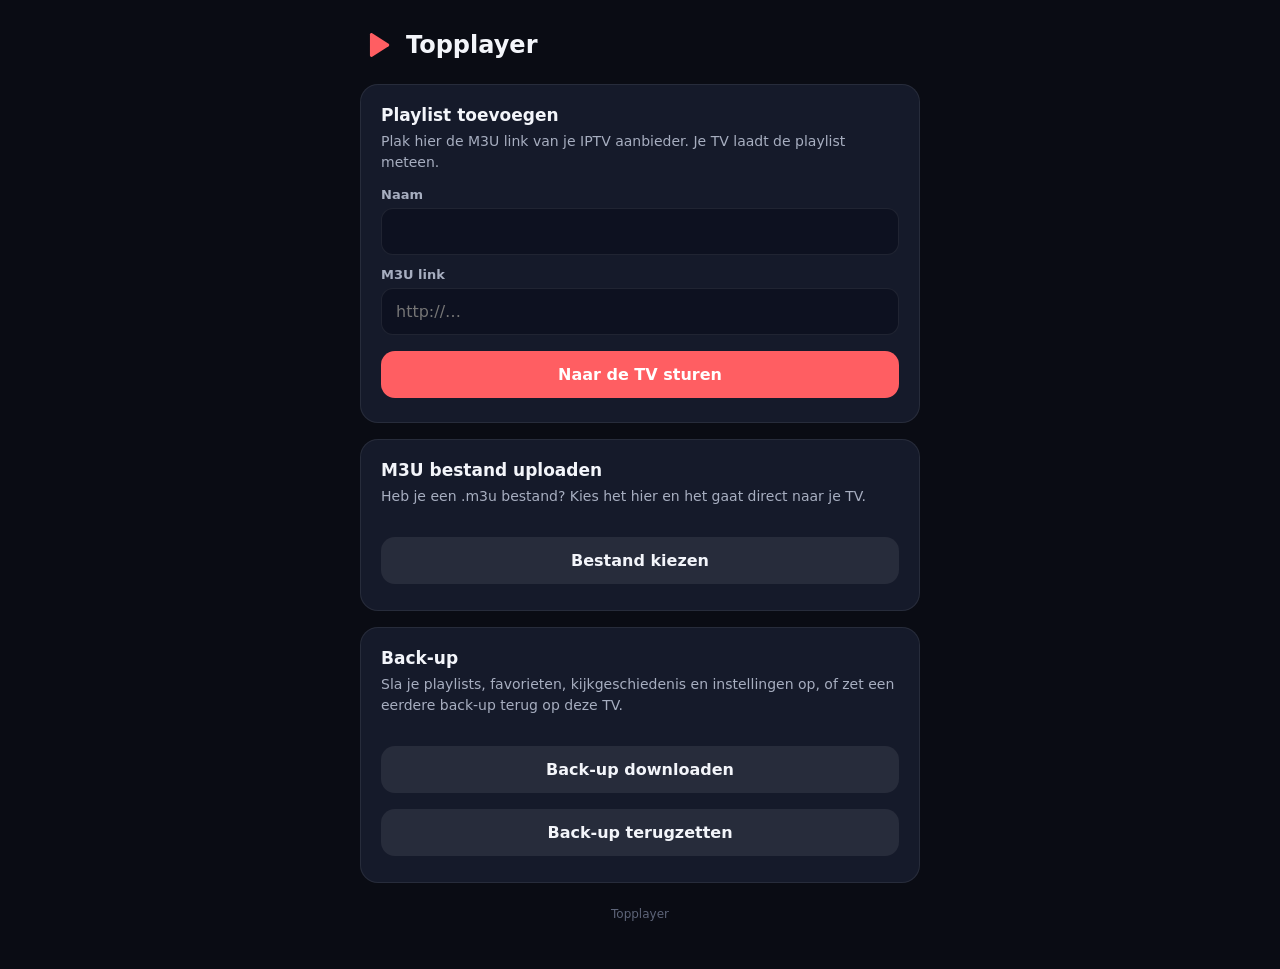
==== ios/App/Resources/ui/phone.html @ 71baa4ca "iOS app: web view host, bridge, AVPlayer engine, touch input, project and CI" ====
<!doctype html>
<html lang="nl">
<head>
<meta charset="utf-8">
<meta name="viewport" content="width=device-width, initial-scale=1">
<title>Topplayer</title>
<style>
  :root { --bg: #0a0c14; --card: #151a2a; --line: rgba(255,255,255,.08); --text: #f3f5fa; --text2: #a7aec0; --accent: #ff5e62; }
  * { box-sizing: border-box; }
  body { margin: 0; font-family: -apple-system, system-ui, Segoe UI, Roboto, sans-serif; background: var(--bg); color: var(--text); padding: 20px 16px 48px; }
  main { max-width: 560px; margin: 0 auto; }
  header { display: flex; align-items: center; gap: 12px; margin: 8px 0 22px; }
  header svg { width: 34px; height: 34px; color: var(--accent); }
  header h1 { font-size: 24px; margin: 0; }
  header small { display: block; color: var(--text2); font-size: 13px; font-weight: 500; }
  section { background: var(--card); border: 1px solid var(--line); border-radius: 18px; padding: 20px; margin-bottom: 16px; }
  h2 { font-size: 17px; margin: 0 0 6px; }
  p { color: var(--text2); font-size: 14px; line-height: 1.5; margin: 0 0 14px; }
  label { display: block; font-size: 13px; color: var(--text2); margin: 12px 0 6px; font-weight: 600; }
  input[type=text], input[type=url] { width: 100%; font: inherit; font-size: 16px; padding: 13px 14px; border-radius: 12px; border: 1px solid var(--line); background: #0d1120; color: var(--text); outline: none; }
  input:focus { border-color: var(--accent); }
  button, .button { display: inline-flex; align-items: center; justify-content: center; gap: 8px; width: 100%; margin-top: 16px; font: inherit; font-size: 16px; font-weight: 700; padding: 14px; border-radius: 14px; border: 0; background: var(--accent); color: #fff; text-decoration: none; cursor: pointer; }
  button.ghost, .button.ghost { background: rgba(255,255,255,.08); color: var(--text); }
  button:disabled { opacity: .5; }
  input[type=file] { display: none; }
  .msg { margin-top: 12px; font-size: 14px; padding: 10px 12px; border-radius: 10px; display: none; }
  .msg.ok { display: block; background: rgba(47,202,116,.15); color: #7ee2a8; }
  .msg.err { display: block; background: rgba(255,94,98,.15); color: #ff9a9c; }
  .pls { color: var(--text2); font-size: 13px; margin-top: 4px; }
  footer { color: #5d6478; font-size: 12px; text-align: center; margin-top: 24px; }
</style>
</head>
<body>
<main>
  <header>
    <svg viewBox="0 0 24 24"><path fill="currentColor" d="M7 4.6v14.8c0 .8.9 1.3 1.6.9l11.6-7.4c.6-.4.6-1.4 0-1.8L8.6 3.7C7.9 3.3 7 3.8 7 4.6z"/></svg>
    <div><h1>Topplayer</h1><small id="device"></small></div>
  </header>

  <section id="add">
    <h2 data-t="addTitle"></h2>
    <p data-t="addText"></p>
    <label for="name" data-t="name"></label>
    <input id="name" type="text" autocomplete="off">
    <label for="url" data-t="url"></label>
    <input id="url" type="url" autocomplete="off" autocapitalize="off" spellcheck="false" placeholder="http://…">
    <button id="send" data-t="send"></button>
    <div id="sendMsg" class="msg"></div>
    <div class="pls" id="pls"></div>
  </section>

  <section>
    <h2 data-t="fileTitle"></h2>
    <p data-t="fileText"></p>
    <label class="button ghost" for="file" data-t="pickFile"></label>
    <input id="file" type="file" accept=".m3u,.m3u8,.txt,audio/x-mpegurl,application/x-mpegurl,application/vnd.apple.mpegurl,text/plain">
    <div id="fileMsg" class="msg"></div>
  </section>

  <section id="backup">
    <h2 data-t="backupTitle"></h2>
    <p data-t="backupText"></p>
    <a id="download" class="button ghost" href="/api/backup" download="topplayer-backup.json" data-t="download"></a>
    <label class="button ghost" for="restore" data-t="restore"></label>
    <input id="restore" type="file" accept=".json,application/json">
    <div id="restoreMsg" class="msg"></div>
  </section>
  <footer>Topplayer</footer>
</main>
<script>
var T = {
  nl: { addTitle: 'Playlist toevoegen', addText: 'Plak hier de M3U link van je IPTV aanbieder. Je TV laadt de playlist meteen.', name: 'Naam', url: 'M3U link', send: 'Naar de TV sturen',
    sent: 'Gelukt! Kijk op je TV, de playlist wordt nu geladen.', bad: 'Dit lijkt geen geldige link. Hij moet met http:// of https:// beginnen.', err: 'Er ging iets mis: ',
    fileTitle: 'M3U bestand uploaden', fileText: 'Heb je een .m3u bestand? Kies het hier en het gaat direct naar je TV.', pickFile: 'Bestand kiezen', uploading: 'Uploaden…',
    backupTitle: 'Back-up', backupText: 'Sla je playlists, favorieten, kijkgeschiedenis en instellingen op, of zet een eerdere back-up terug op deze TV.', download: 'Back-up downloaden', restore: 'Back-up terugzetten', restored: 'Back-up teruggezet.',
    current: 'Op deze TV: ' },
  en: { addTitle: 'Add playlist', addText: 'Paste the M3U link from your IPTV provider. Your TV loads the playlist right away.', name: 'Name', url: 'M3U link', send: 'Send to TV',
    sent: 'Done! Check your TV, the playlist is loading now.', bad: 'This does not look like a valid link. It has to start with http:// or https://.', err: 'Something went wrong: ',
    fileTitle: 'Upload M3U file', fileText: 'Got an .m3u file? Pick it here and it goes straight to your TV.', pickFile: 'Choose file', uploading: 'Uploading…',
    backupTitle: 'Backup', backupText: 'Save your playlists, favourites, watch history and settings, or restore an earlier backup to this TV.', download: 'Download backup', restore: 'Restore backup', restored: 'Backup restored.',
    current: 'On this TV: ' }
};
var TOKEN = new URLSearchParams(location.search).get('t') || '';
function api(url, o) { o = o || {}; o.headers = Object.assign({}, o.headers, { 'X-Token': TOKEN }); return fetch(url, o); }
var L = T.nl;
function $(id) { return document.getElementById(id); }
function apply() { document.querySelectorAll('[data-t]').forEach(function (e) { e.textContent = L[e.getAttribute('data-t')]; }); }
function msg(id, ok, text) { var m = $(id); m.className = 'msg ' + (ok ? 'ok' : 'err'); m.textContent = text; }
apply();
api('/api/info').then(function (r) { return r.json(); }).then(function (i) {
  L = T[i.lang] || T.nl; apply();
  document.documentElement.lang = i.lang || 'nl';
  $('device').textContent = (i.device || '') + ' · v' + (i.version || '');
  if (i.playlists && i.playlists.length) $('pls').textContent = L.current + i.playlists.join(', ');
}).catch(function () {});
$('send').onclick = function () {
  var url = $('url').value.trim();
  if (!/^https?:\/\/\S+/i.test(url)) { msg('sendMsg', false, L.bad); return; }
  $('send').disabled = true;
  api('/api/playlist', { method: 'POST', headers: { 'Content-Type': 'application/json' }, body: JSON.stringify({ name: $('name').value.trim() || 'Playlist', url: url }) })
    .then(function (r) { return r.json(); })
    .then(function (r) { if (r.ok) { msg('sendMsg', true, L.sent); $('url').value = ''; } else msg('sendMsg', false, L.err + (r.error || '')); })
    .catch(function (e) { msg('sendMsg', false, L.err + e.message); })
    .then(function () { $('send').disabled = false; });
};
$('file').onchange = function () {
  var f = this.files[0]; if (!f) return;
  msg('fileMsg', true, L.uploading);
  api('/api/playlist-file', { method: 'POST', headers: { 'X-Name': encodeURIComponent(f.name.replace(/\.[^.]+$/, '')) }, body: f })
    .then(function (r) { return r.json(); })
    .then(function (r) { r.ok ? msg('fileMsg', true, L.sent) : msg('fileMsg', false, L.err + (r.error || '')); })
    .catch(function (e) { msg('fileMsg', false, L.err + e.message); });
};
$('restore').onchange = function () {
  var f = this.files[0]; if (!f) return;
  f.text().then(function (txt) {
    return api('/api/restore', { method: 'POST', headers: { 'Content-Type': 'application/json' }, body: txt });
  }).then(function (r) { return r.json(); })
    .then(function (r) { r.ok ? msg('restoreMsg', true, L.restored) : msg('restoreMsg', false, L.err + (r.error || '')); })
    .catch(function (e) { msg('restoreMsg', false, L.err + e.message); });
};
$('download').href = '/api/backup?t=' + encodeURIComponent(TOKEN);
if (location.hash === '#backup') setTimeout(function () { $('backup').scrollIntoView(); }, 300);
</script>
</body>
</html>
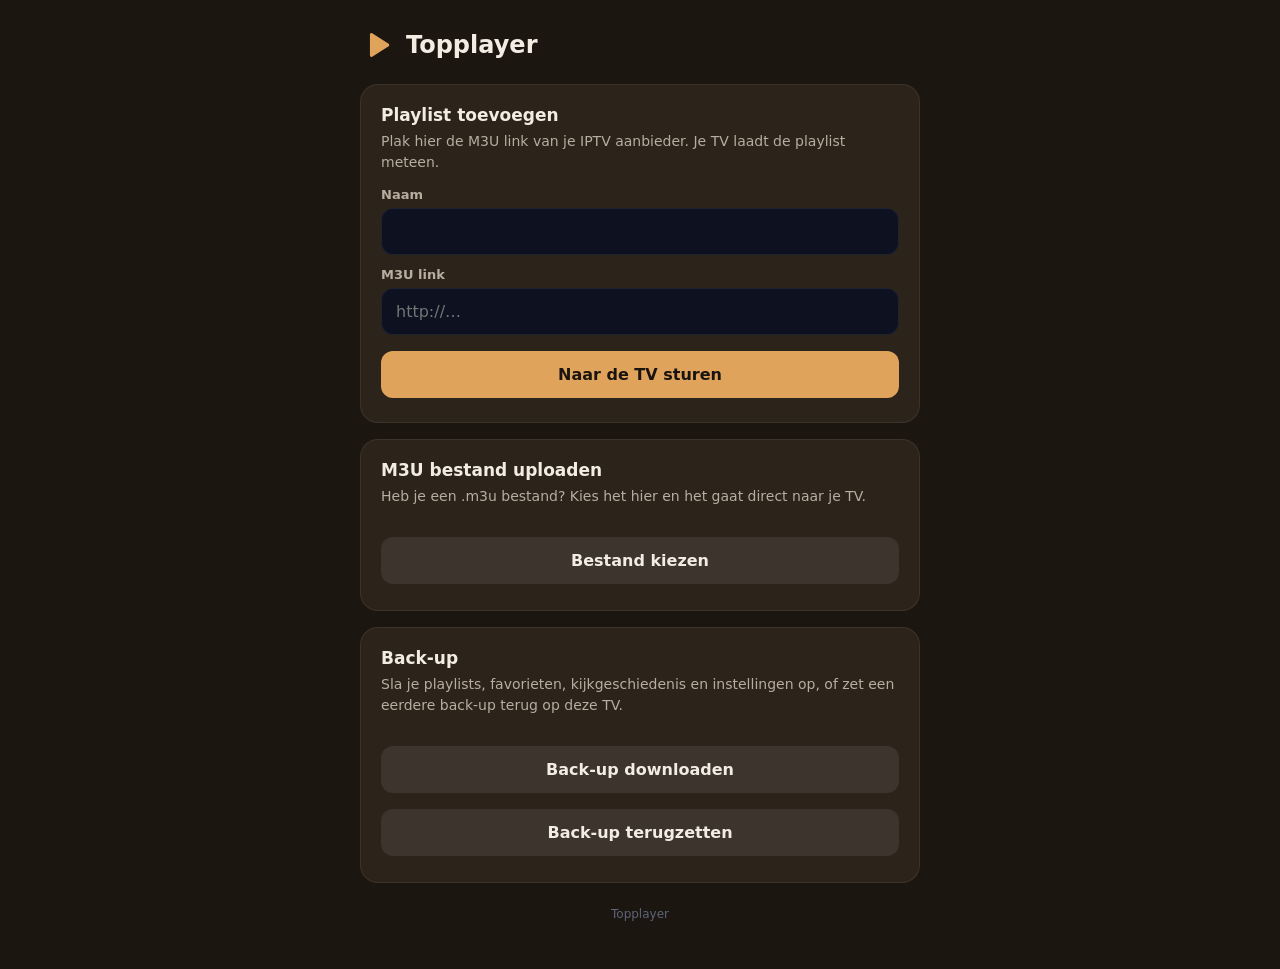
==== commit 20f14b3d: "1.0.22: new look (dark brown and amber, Figtree, Lucide icons, new app icon) on TV and iPhone Co-Aut" ====
--- a/ios/App/Resources/ui/phone.html
+++ b/ios/App/Resources/ui/phone.html
@@ -5,7 +5,7 @@
 <meta name="viewport" content="width=device-width, initial-scale=1">
 <title>Topplayer</title>
 <style>
-  :root { --bg: #0a0c14; --card: #151a2a; --line: rgba(255,255,255,.08); --text: #f3f5fa; --text2: #a7aec0; --accent: #ff5e62; }
+  :root { --bg: #1c1611; --card: #2c231b; --line: rgba(243,236,227,.08); --text: #f3ece3; --text2: #b8ad9f; --accent: #e0a35c; }
   * { box-sizing: border-box; }
   body { margin: 0; font-family: -apple-system, system-ui, Segoe UI, Roboto, sans-serif; background: var(--bg); color: var(--text); padding: 20px 16px 48px; }
   main { max-width: 560px; margin: 0 auto; }
@@ -19,7 +19,7 @@
   label { display: block; font-size: 13px; color: var(--text2); margin: 12px 0 6px; font-weight: 600; }
   input[type=text], input[type=url] { width: 100%; font: inherit; font-size: 16px; padding: 13px 14px; border-radius: 12px; border: 1px solid var(--line); background: #0d1120; color: var(--text); outline: none; }
   input:focus { border-color: var(--accent); }
-  button, .button { display: inline-flex; align-items: center; justify-content: center; gap: 8px; width: 100%; margin-top: 16px; font: inherit; font-size: 16px; font-weight: 700; padding: 14px; border-radius: 14px; border: 0; background: var(--accent); color: #fff; text-decoration: none; cursor: pointer; }
+  button, .button { display: inline-flex; align-items: center; justify-content: center; gap: 8px; width: 100%; margin-top: 16px; font: inherit; font-size: 16px; font-weight: 600; padding: 14px; border-radius: 12px; border: 0; background: var(--accent); color: #1a1410; text-decoration: none; cursor: pointer; }
   button.ghost, .button.ghost { background: rgba(255,255,255,.08); color: var(--text); }
   button:disabled { opacity: .5; }
   input[type=file] { display: none; }
